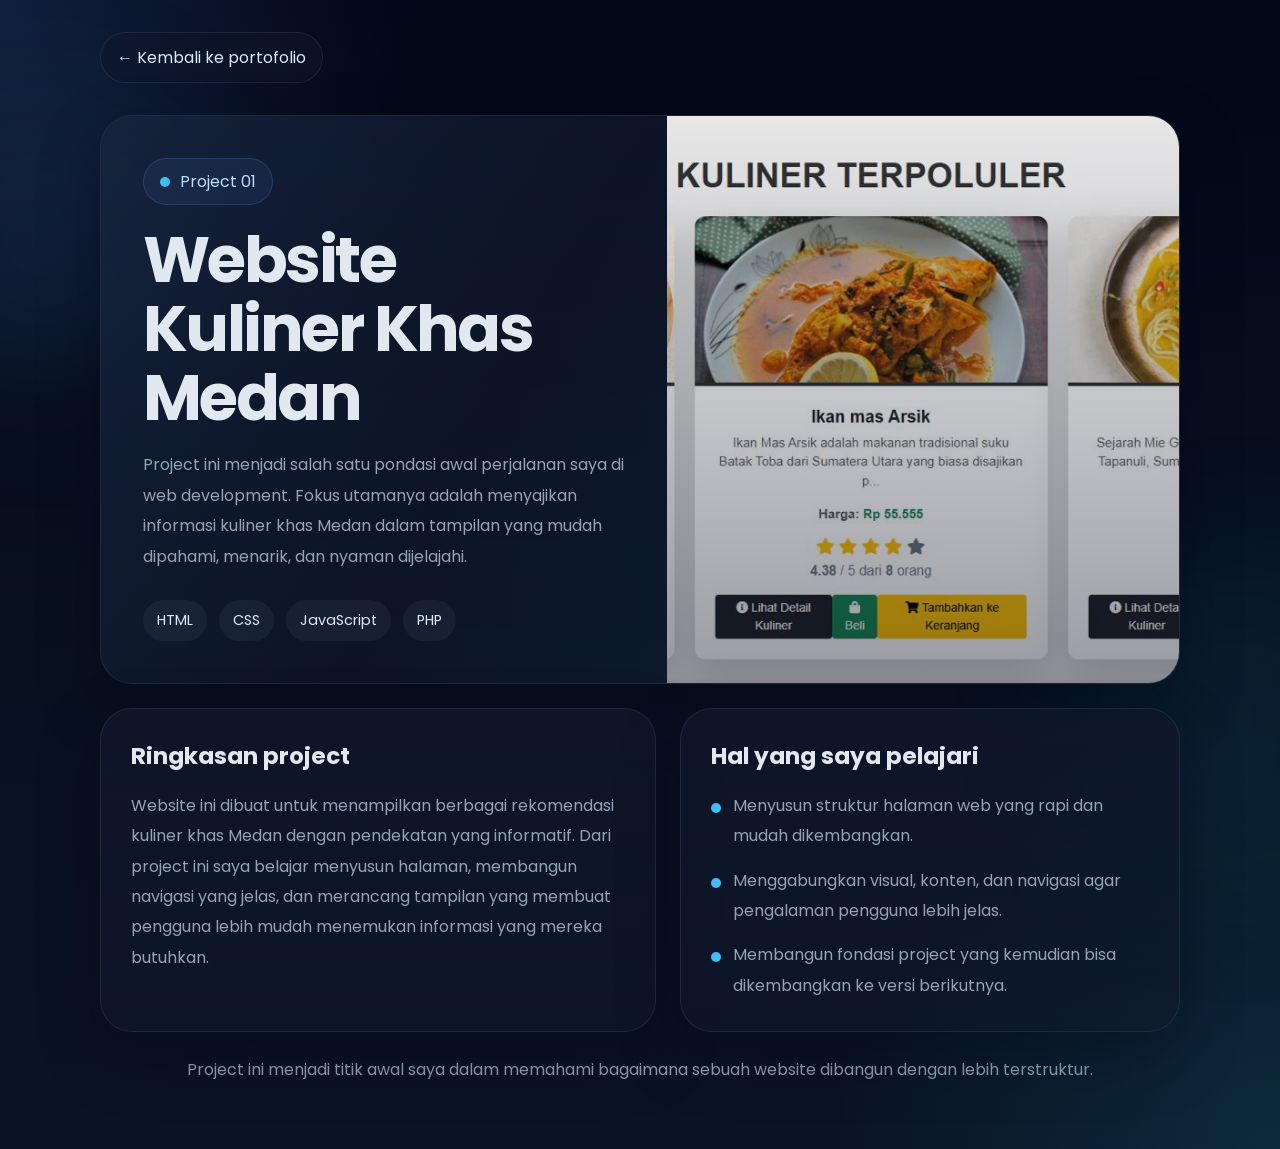
==== project1.html @ 3cd682a8 "my portofolio" ====
<!DOCTYPE html>
<html lang="id">
<head>
  <meta charset="UTF-8">
  <meta name="viewport" content="width=device-width, initial-scale=1.0">
  <title>Website Kuliner Khas Medan</title>
  <link rel="preconnect" href="https://fonts.googleapis.com">
  <link rel="preconnect" href="https://fonts.gstatic.com" crossorigin>
  <link href="https://fonts.googleapis.com/css2?family=Poppins:wght@300;400;500;600;700;800&display=swap" rel="stylesheet">
  <link rel="stylesheet" href="style/project-detail.css">
</head>
<body>
  <main class="page">
    <a class="back-link" href="portofolio.html">← Kembali ke portofolio</a>

    <section class="hero-card">
      <div class="hero-copy">
        <span class="eyebrow">Project 01</span>
        <h1>Website Kuliner Khas Medan</h1>
        <p>
          Project ini menjadi salah satu pondasi awal perjalanan saya di web development.
          Fokus utamanya adalah menyajikan informasi kuliner khas Medan dalam tampilan yang mudah dipahami,
          menarik, dan nyaman dijelajahi.
        </p>
        <div class="meta-list">
          <span>HTML</span>
          <span>CSS</span>
          <span>JavaScript</span>
          <span>PHP</span>
        </div>
      </div>

      <div class="hero-image">
        <img src="images/Project1.jpeg" alt="Preview website kuliner khas Medan">
      </div>
    </section>

    <section class="content-grid">
      <article class="content-card">
        <h2>Ringkasan project</h2>
        <p>
          Website ini dibuat untuk menampilkan berbagai rekomendasi kuliner khas Medan dengan pendekatan yang informatif.
          Dari project ini saya belajar menyusun halaman, membangun navigasi yang jelas, dan merancang tampilan yang
          membuat pengguna lebih mudah menemukan informasi yang mereka butuhkan.
        </p>
      </article>

      <article class="content-card">
        <h2>Hal yang saya pelajari</h2>
        <ul>
          <li>Menyusun struktur halaman web yang rapi dan mudah dikembangkan.</li>
          <li>Menggabungkan visual, konten, dan navigasi agar pengalaman pengguna lebih jelas.</li>
          <li>Membangun fondasi project yang kemudian bisa dikembangkan ke versi berikutnya.</li>
        </ul>
      </article>
    </section>

    <p class="footer-note">Project ini menjadi titik awal saya dalam memahami bagaimana sebuah website dibangun dengan lebih terstruktur.</p>
  </main>
</body>
</html>
---- style/project-detail.css ----
:root {
  --bg: #081120;
  --surface: rgba(15, 23, 42, 0.76);
  --surface-soft: rgba(148, 163, 184, 0.06);
  --line: rgba(148, 163, 184, 0.14);
  --text: #e2e8f0;
  --muted: #94a3b8;
  --primary: #60a5fa;
  --accent: #22d3ee;
  --shadow: 0 24px 60px rgba(2, 6, 23, 0.34);
}

* {
  margin: 0;
  padding: 0;
  box-sizing: border-box;
}

html {
  scroll-behavior: smooth;
}

body {
  min-height: 100vh;
  font-family: "Poppins", sans-serif;
  color: var(--text);
  background:
    radial-gradient(circle at top left, rgba(96, 165, 250, 0.16), transparent 24%),
    radial-gradient(circle at bottom right, rgba(34, 211, 238, 0.12), transparent 26%),
    linear-gradient(180deg, #020617 0%, #081120 52%, #0a1324 100%);
  overflow-x: hidden;
}

body::before,
body::after {
  content: "";
  position: fixed;
  border-radius: 50%;
  filter: blur(90px);
  opacity: 0.4;
  pointer-events: none;
  z-index: -1;
}

body::before {
  width: 280px;
  height: 280px;
  left: -100px;
  top: 100px;
  background: rgba(96, 165, 250, 0.24);
}

body::after {
  width: 320px;
  height: 320px;
  right: -120px;
  bottom: 20px;
  background: rgba(34, 211, 238, 0.2);
}

a {
  color: inherit;
  text-decoration: none;
}

img {
  display: block;
  max-width: 100%;
}

a:focus-visible {
  outline: 2px solid rgba(96, 165, 250, 0.72);
  outline-offset: 4px;
}

.page {
  width: min(1080px, calc(100% - 40px));
  margin: 0 auto;
  padding: 32px 0 64px;
}

.back-link {
  display: inline-flex;
  align-items: center;
  gap: 10px;
  margin-bottom: 32px;
  padding: 12px 16px;
  border-radius: 999px;
  border: 1px solid var(--line);
  background: rgba(15, 23, 42, 0.56);
  color: #dbeafe;
  transition: transform 0.25s ease, border-color 0.25s ease, background 0.25s ease;
}

.hero-card,
.content-card {
  border: 1px solid var(--line);
  border-radius: 32px;
  background: linear-gradient(180deg, rgba(15, 23, 42, 0.82), rgba(15, 23, 42, 0.56));
  box-shadow: var(--shadow);
}

.hero-card {
  display: grid;
  grid-template-columns: minmax(0, 1.05fr) minmax(300px, 0.95fr);
  overflow: hidden;
  position: relative;
}

.hero-card::before {
  content: "";
  position: absolute;
  inset: 0;
  background: linear-gradient(120deg, rgba(96, 165, 250, 0.08), transparent 40%, rgba(34, 211, 238, 0.08));
  pointer-events: none;
}

.hero-copy,
.content-card {
  animation: fadeUp 0.7s ease both;
}

.hero-copy {
  padding: 42px;
}

.eyebrow {
  display: inline-flex;
  align-items: center;
  gap: 10px;
  margin-bottom: 20px;
  padding: 10px 16px;
  border-radius: 999px;
  background: rgba(96, 165, 250, 0.08);
  border: 1px solid rgba(96, 165, 250, 0.18);
  color: #bfdbfe;
}

.eyebrow::before {
  content: "";
  width: 10px;
  height: 10px;
  border-radius: 50%;
  background: linear-gradient(135deg, var(--accent), var(--primary));
}

.hero-copy h1 {
  font-size: clamp(2.5rem, 5vw, 4rem);
  line-height: 1.08;
  letter-spacing: -0.04em;
}

.hero-copy p {
  margin-top: 18px;
  color: var(--muted);
  line-height: 1.9;
}

.meta-list {
  display: flex;
  flex-wrap: wrap;
  gap: 12px;
  margin-top: 28px;
}

.meta-list span {
  padding: 10px 14px;
  border-radius: 999px;
  background: rgba(148, 163, 184, 0.08);
  color: #dbeafe;
  font-size: 0.9rem;
}

.hero-image {
  position: relative;
  min-height: 100%;
}

.hero-image::after {
  content: "";
  position: absolute;
  inset: 0;
  background: linear-gradient(180deg, rgba(2, 6, 23, 0.06), rgba(2, 6, 23, 0.4));
}

.hero-image img {
  width: 100%;
  height: 100%;
  object-fit: cover;
}

.content-grid {
  display: grid;
  grid-template-columns: 1fr 0.9fr;
  gap: 24px;
  margin-top: 24px;
}

.content-card {
  padding: 30px;
}

.content-card h2 {
  margin-bottom: 18px;
  font-size: 1.45rem;
}

.content-card p,
.content-card li {
  color: var(--muted);
  line-height: 1.9;
}

.content-card ul {
  list-style: none;
  display: grid;
  gap: 14px;
}

.content-card li {
  position: relative;
  padding-left: 22px;
}

.content-card li::before {
  content: "";
  position: absolute;
  left: 0;
  top: 12px;
  width: 10px;
  height: 10px;
  border-radius: 50%;
  background: linear-gradient(135deg, var(--primary), var(--accent));
}

.footer-note {
  margin-top: 24px;
  text-align: center;
  color: var(--muted);
  line-height: 1.8;
}

@keyframes fadeUp {
  from {
    opacity: 0;
    transform: translateY(22px);
  }

  to {
    opacity: 1;
    transform: translateY(0);
  }
}

@media (hover: hover) and (pointer: fine) {
  .back-link:hover {
    transform: translateX(-4px);
    border-color: rgba(96, 165, 250, 0.28);
    background: rgba(96, 165, 250, 0.08);
  }

  .content-card:hover,
  .hero-card:hover {
    border-color: rgba(96, 165, 250, 0.2);
    box-shadow: 0 28px 64px rgba(2, 6, 23, 0.38);
  }
}

@media (max-width: 860px) {
  .hero-card,
  .content-grid {
    grid-template-columns: 1fr;
  }

  .hero-image {
    min-height: 320px;
  }

  .hero-copy,
  .content-card {
    padding: 24px;
  }
}

@media (max-width: 560px) {
  .page {
    width: calc(100% - 24px);
    padding: 20px 0 48px;
  }

  .hero-card,
  .content-card {
    border-radius: 24px;
  }

  .hero-image {
    min-height: 240px;
  }

  .hero-copy h1 {
    font-size: clamp(2.15rem, 10vw, 2.8rem);
  }

  .hero-copy,
  .content-card {
    padding: 20px;
  }
}

@media (prefers-reduced-motion: reduce) {
  html {
    scroll-behavior: auto;
  }

  *,
  *::before,
  *::after {
    animation-duration: 0.01ms !important;
    animation-iteration-count: 1 !important;
    transition-duration: 0.01ms !important;
    scroll-behavior: auto !important;
  }
}
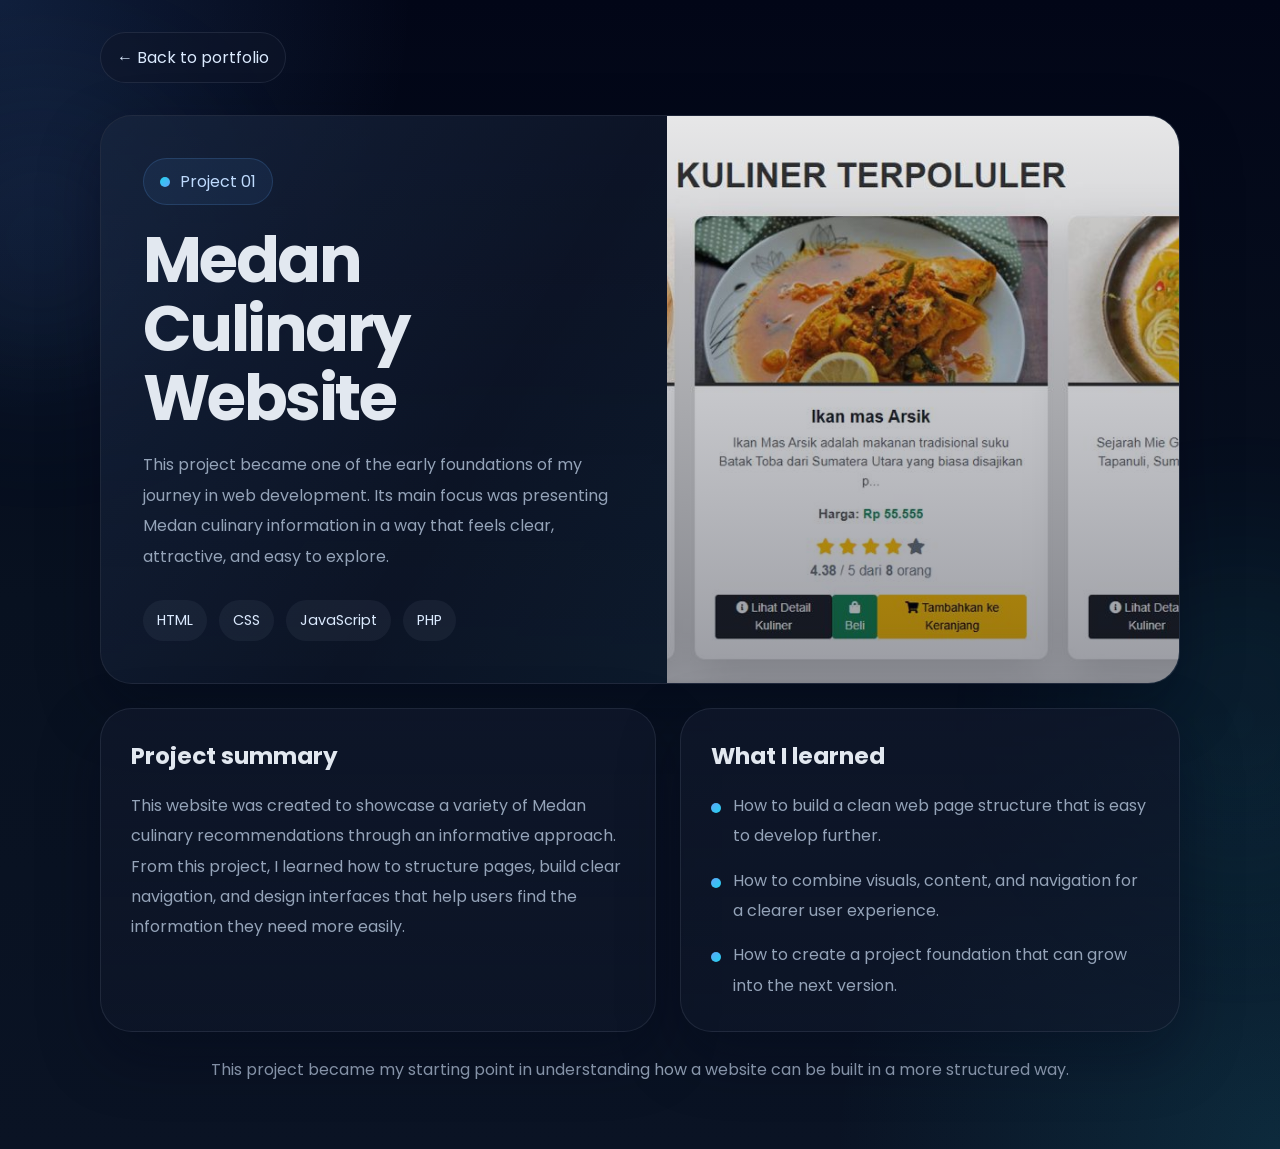
==== commit bc64bf76: "changes Language" ====
--- a/project1.html
+++ b/project1.html
@@ -1,9 +1,9 @@
 <!DOCTYPE html>
-<html lang="id">
+<html lang="en">
 <head>
   <meta charset="UTF-8">
   <meta name="viewport" content="width=device-width, initial-scale=1.0">
-  <title>Website Kuliner Khas Medan</title>
+  <title>Medan Culinary Website</title>
   <link rel="preconnect" href="https://fonts.googleapis.com">
   <link rel="preconnect" href="https://fonts.gstatic.com" crossorigin>
   <link href="https://fonts.googleapis.com/css2?family=Poppins:wght@300;400;500;600;700;800&display=swap" rel="stylesheet">
@@ -11,16 +11,16 @@
 </head>
 <body>
   <main class="page">
-    <a class="back-link" href="portofolio.html">← Kembali ke portofolio</a>
+    <a class="back-link" href="index.html">← Back to portfolio</a>
 
     <section class="hero-card">
       <div class="hero-copy">
         <span class="eyebrow">Project 01</span>
-        <h1>Website Kuliner Khas Medan</h1>
+        <h1>Medan Culinary Website</h1>
         <p>
-          Project ini menjadi salah satu pondasi awal perjalanan saya di web development.
-          Fokus utamanya adalah menyajikan informasi kuliner khas Medan dalam tampilan yang mudah dipahami,
-          menarik, dan nyaman dijelajahi.
+          This project became one of the early foundations of my journey in web development.
+          Its main focus was presenting Medan culinary information in a way that feels clear,
+          attractive, and easy to explore.
         </p>
         <div class="meta-list">
           <span>HTML</span>
@@ -31,31 +31,31 @@
       </div>
 
       <div class="hero-image">
-        <img src="images/Project1.jpeg" alt="Preview website kuliner khas Medan">
+        <img src="images/Project1.jpeg" alt="Preview of the Medan culinary website">
       </div>
     </section>
 
     <section class="content-grid">
       <article class="content-card">
-        <h2>Ringkasan project</h2>
+        <h2>Project summary</h2>
         <p>
-          Website ini dibuat untuk menampilkan berbagai rekomendasi kuliner khas Medan dengan pendekatan yang informatif.
-          Dari project ini saya belajar menyusun halaman, membangun navigasi yang jelas, dan merancang tampilan yang
-          membuat pengguna lebih mudah menemukan informasi yang mereka butuhkan.
+          This website was created to showcase a variety of Medan culinary recommendations through an informative approach.
+          From this project, I learned how to structure pages, build clear navigation, and design interfaces that
+          help users find the information they need more easily.
         </p>
       </article>
 
       <article class="content-card">
-        <h2>Hal yang saya pelajari</h2>
+        <h2>What I learned</h2>
         <ul>
-          <li>Menyusun struktur halaman web yang rapi dan mudah dikembangkan.</li>
-          <li>Menggabungkan visual, konten, dan navigasi agar pengalaman pengguna lebih jelas.</li>
-          <li>Membangun fondasi project yang kemudian bisa dikembangkan ke versi berikutnya.</li>
+          <li>How to build a clean web page structure that is easy to develop further.</li>
+          <li>How to combine visuals, content, and navigation for a clearer user experience.</li>
+          <li>How to create a project foundation that can grow into the next version.</li>
         </ul>
       </article>
     </section>
 
-    <p class="footer-note">Project ini menjadi titik awal saya dalam memahami bagaimana sebuah website dibangun dengan lebih terstruktur.</p>
+    <p class="footer-note">This project became my starting point in understanding how a website can be built in a more structured way.</p>
   </main>
 </body>
 </html>
